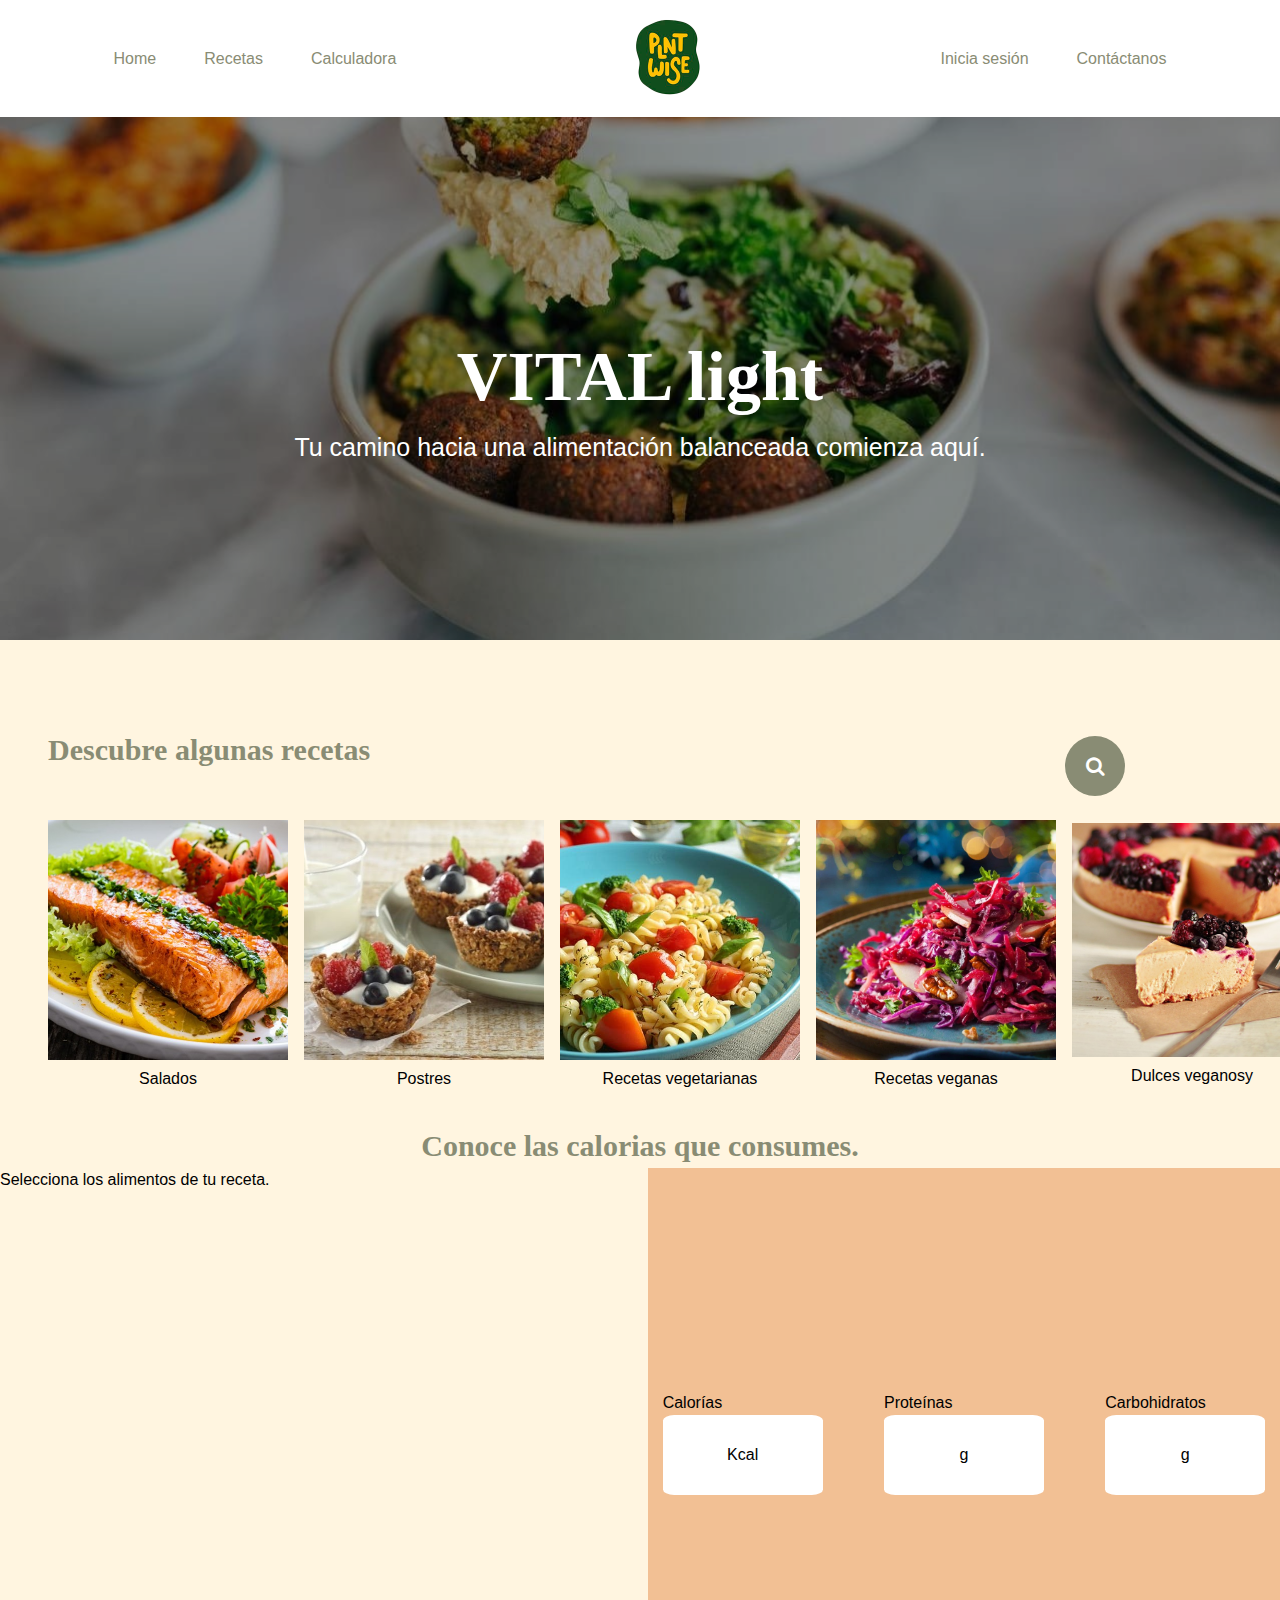
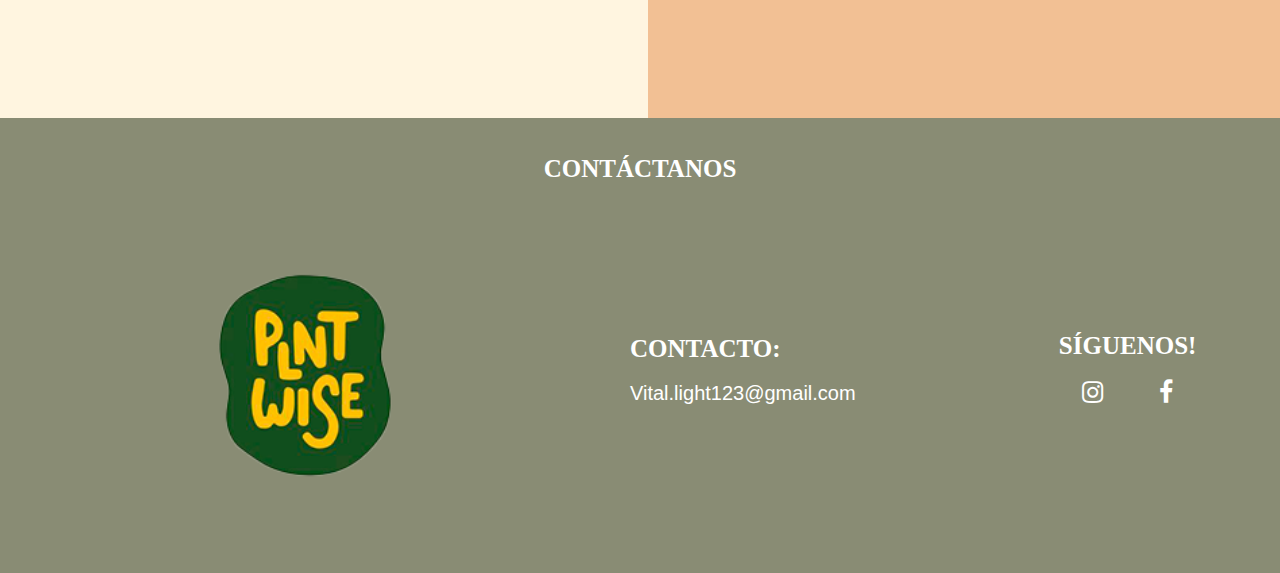
==== public html/index.html @ 68bd971a "Arreglo estructura" ====
<!DOCTYPE html>
<html lang="en">
<head>
    <meta charset="UTF-8">
    <meta name="viewport" content="width=device-width, initial-scale=1.0">
    <link rel="stylesheet" href="css/vital_light.css">
    <link rel="stylesheet" href="https://stackpath.bootstrapcdn.com/font-awesome/4.7.0/css/font-awesome.min.css">
    <title>VITAL light</title>
</head>
<body>
    <nav class="navbar navbar-collapse">
        <ul class="navbar-nav">
            <li><a href="#hero" class="nav-link">Home</a></li>
            <li><a href="#recetas" class="nav-link">Recetas</a></li>
            <li><a href="#calculadora" class="nav-link">Calculadora</a></li>
        </ul>
        <div>
            <img src="assets/logo.png" class="brand-img" alt="" width="90px">
            <!--<span class="brand-txt">VITAL light</span> Para luego--> 
        </div>
        <ul class="navbar-nav">
            <li><a href="html/login.html" target="_blank">Inicia sesión</a></li>
            <li><a href="#footer" class="nav-link">Contáctanos</a></li>
        </ul>
    </nav>
    <header class="hero">
        <img src="assets/recetas-veganas1.jpg" class="hero-img" alt="">
        <div class="hero-txt">
            <h1>VITAL light</h1>
            <p>Tu camino hacia una alimentación balanceada comienza aquí.</p>
        </div>
    </header>
    <div id="recetas" class="recetas">
        <div class="recetas-contenedor">
            <h2>Descubre algunas recetas</h2>
            <div class="buscador">
                <input type="text" placeholder="Busca recetas">
                <div class="search-btn">
                    <i class="fa fa-search"></i>
                </div>
            </div>
        </div>
        <div class="tipos-recetas">
            <div class="recetas-btn">
                <a href="html/recetas.html" target="_blank"><img src="assets/salados.jpg" alt=""></a>
                <p>Salados</p>
            </div>
            <div class="recetas-btn">
                <a href="html/recetas.html" target="_blank"><img src="assets/postres.jpg" alt=""></a>
                <p>Postres</p>
            </div>
            <div class="recetas-btn">
                <a href="html/recetas.html" target="_blank"><img src="assets/vegetariana.jpg" alt=""></a>
                <p>Recetas vegetarianas</p>
            </div>
            <div class="recetas-btn">
                <a href="html/recetas.html" target="_blank"><img src="assets/recetas-veganas.jpeg" alt=""></a>
                <p>Recetas veganas</p>
            </div>
            <div class="recetas-btn">
                <a href="html/recetas.html" target="_blank"><img src="assets/postre-vegano.jpg" alt=""></a>
                <p>Dulces veganosy</p>
            </div>
        </div>
    </div>
    
    <div id="calculadora" class="calculadora">
        <h3>Conoce las calorias que consumes.</h3>
        <div class="calculadora-contenedor">
            <div class="lista">
                <p>Selecciona los alimentos de tu receta.</p>
            </div>
            <div class="resul-contenedor">
                <div class="cuadro">
                    <p>Calorías</p>
                    <div class="resultado">
                        <p>Kcal</p>
                    </div>
                </div>
                <div class="cuadro">
                    <p>Proteínas</p>
                    <div class="resultado">
                        <p>g</p>
                    </div>
                </div>
                <div class="cuadro">
                    <p>Carbohidratos</p>
                    <div class="resultado">
                        <p>g</p>
                    </div>
                </div>
            </div>
        </div>
    </div>
    <footer id="footer" class="footer-contenedor">
        <h5>Contáctanos</h5>
            <div class="footer">
                <img src="assets/logo.png" alt="">
                <div>
                    <h5>Contacto:</h5>
                    <ul class="contact">
                        <li><a href="">Vital.light123@gmail.com</a></li>
                    </ul> 
                </div>
                <br>
                <div>
                    <h5>Síguenos!</h5>
                    <ul class="social">
                        <li><a class="fa fa-instagram" href="#"></a></li>
                        <li><a class="fa fa-facebook" href="#"></a></li>
                    </ul>
                </div>
            </div>
    </footer>
</body>
</html>
---- public html/css/vital_light.css ----
*{
    margin: auto;
    padding: 0;
    list-style: none;
    text-decoration: none;
}

html{
    width: 100%;
    font-family: sans-serif;
    line-height: 1.5;
    background-color: #fff5e0;
}

body{
    width: 100%;
}

h1, h2, h3, h4, h5, h6 {
    font-family: lucida;
}

h2, h3 {
    font-size: 30px;
    color: #898C74;

}

h5 {
    text-transform: uppercase;
    font-size: 25px;
    color: #fff;
    margin-bottom: 10px
}

.navbar a {
    color: #898C74;
    background-color: transparent;
    transition: all 200ms;
}

.navbar a:hover {
    color: #BF5471;
}

.navbar {
    display: -webkit-box;
    display: -webkit-flex;
    display: -ms-flexbox;
    display: flex;
    -webkit-box-orient: vertical;
    -webkit-box-direction: normal;
    -webkit-flex-direction: column;
    -ms-flex-direction: column;
    flex-direction: row;
    padding-left: 0;
    margin-bottom: 0;
    list-style: none;
    position: fixed;
    z-index: 1000;
    width: 100%;
    height: 13%;
    background-color: #fff;
}

.navbar .nav-link {
    padding-right: 0;
    padding-left: 0;
}

.navbar-nav{
    display: flex;
    flex-direction: row;
    gap: 3rem;
}

.hero{
    width: 100%;
    position: relative;
}

.hero-txt h1 {
    font-size: 70px;
}

.hero-txt p{
    font-size: 25px;
}

.hero-img {
    width: 100%;
    position: relative;
    filter: brightness(0.6);
}

.hero-txt{
    position: absolute;
    top: 50%;
    left: 0;
    width: 100%;
    text-align: center;
    color: #fff;
}

.recetas-contenedor {
    padding: 3em;
}

.buscador {
    position: absolute;
    left: 85%;
    transform: translate(-50%, -50%);
    padding: 1em;
}

.buscador > input {
    outline: none;
    box-sizing: border-box;
    height: 2em; 
    width: 0;
    padding: 0 1.25rem; 
    color: #000;
    border-radius: 50px;
    font-size: 1.25rem; 
    border: 1px solid #898C74;
    transition: all .7s ease;
}

::placeholder {
    color: gray;
}

.search-btn {
    position: absolute;
    right: 0;
    top: 0;
    width: 3.75rem; 
    height: 3.75rem; 
    background-color: #898C74;
    line-height: 3.75rem; 
    border-radius: 50%;
    text-align: center;
    cursor: pointer;
    transition: .5s;
}

.search-btn i {
    font-size: 1.25rem;
    color: #fff;
    line-height: 3.75rem; 
    transition: all .7s ease;
}

.buscador:hover input {
    width: 21.875rem; 
}

.buscador:hover i {
    transform: rotate(-360deg);
}

.recetas {
    padding: 2em 0;
}

.tipos-recetas {
    display: flex;
    align-items: flex-start;
    flex-direction: row;
    padding: 0 3em;
    gap: 1em;
    align-items: center;
}

.tipos-recetas img {
    width: 15em;
    transition: all .7s ease;
}

.tipos-recetas a:hover img {
    filter: brightness(0.6);
}

.recetas-btn {
    display: flex;
    flex-direction: column;
    align-items: center;
}

.footer-contenedor{
    display: flex;
    flex-direction: column;
    background-color: #898C74;
    padding: 2em;
}

.footer {
    display: flex;
    flex-direction: row;
    align-items: flex-start;
    padding: 50px;
    width: 100%;
}

.footer img {
    width: 20%;
}

.contact {
    font-size: 20px;
}

.contact li, a {
    color: #fff;
    transition: all .5s ease;
}

.social {
    display: flex;
    flex-direction: row;
    gap: 10px;
    font-size: 25px;
}

.social li a{
    color: #fff;
    transition: all .5s ease;
}

.social li a:hover {
    color: #BF5471;
}

.calculadora {
    display: flex;
    flex-direction: column;
}

.calculadora-contenedor {
    display: flex;
    flex-direction: row;
    width: 100%;
    height: 550px;
    padding: 0;
    gap: 1em;
}

.lista {
    width: 50%;
    height: 100%;
}

.resul-contenedor {
    display: flex;
    flex-direction: row;
    align-items: flex-start;
    gap: 2em;
    width: 50%;
    height: 100%;
    background-color: #F2C094;
}

.resultado {
    background-color: #fff;
    width: 10em;
    height: 5em;
    border-radius: 7%;
    display: flex;
    align-items: flex-end;
    justify-content: end;
}
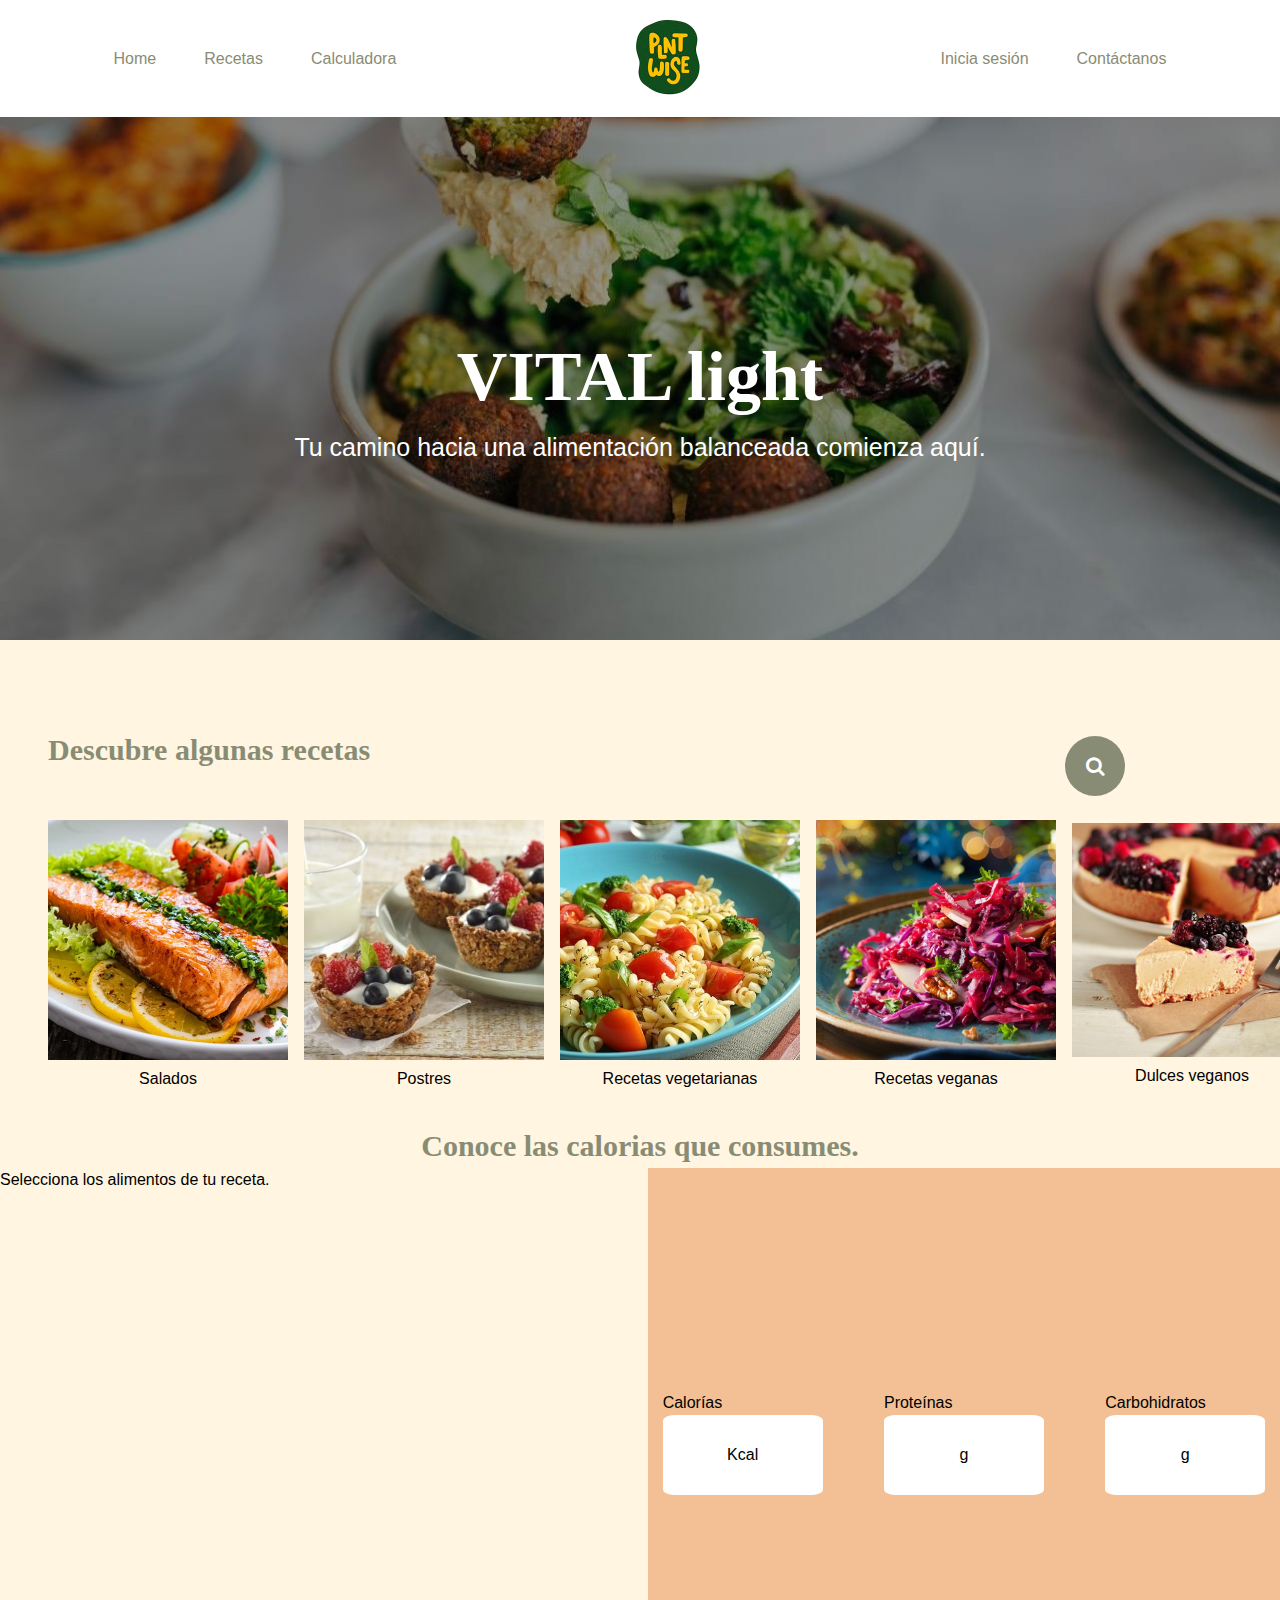
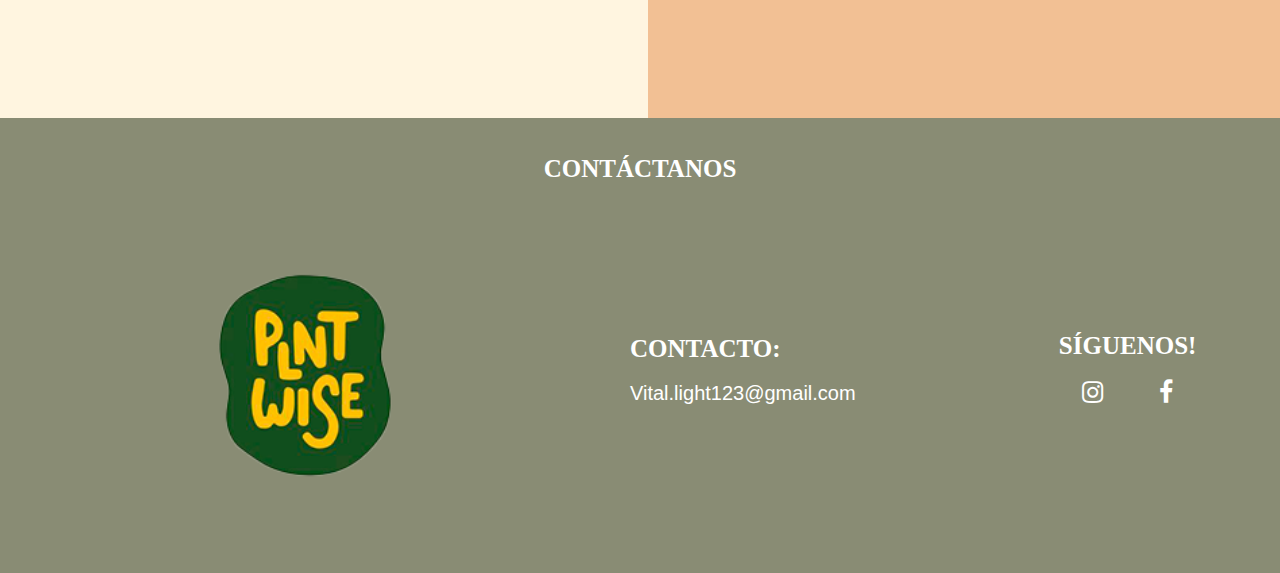
==== commit 9340c068: "Arreglando" ====
--- a/public html/index.html
+++ b/public html/index.html
@@ -19,7 +19,7 @@
             <!--<span class="brand-txt">VITAL light</span> Para luego--> 
         </div>
         <ul class="navbar-nav">
-            <li><a href="html/login.html" target="_blank">Inicia sesión</a></li>
+            <li><a href="login.html" target="_blank">Inicia sesión</a></li>
             <li><a href="#footer" class="nav-link">Contáctanos</a></li>
         </ul>
     </nav>
@@ -42,24 +42,24 @@
         </div>
         <div class="tipos-recetas">
             <div class="recetas-btn">
-                <a href="html/recetas.html" target="_blank"><img src="assets/salados.jpg" alt=""></a>
+                <a href="recetas.html" target="_blank"><img src="assets/salados.jpg" alt=""></a>
                 <p>Salados</p>
             </div>
             <div class="recetas-btn">
-                <a href="html/recetas.html" target="_blank"><img src="assets/postres.jpg" alt=""></a>
+                <a href="recetas.html" target="_blank"><img src="assets/postres.jpg" alt=""></a>
                 <p>Postres</p>
             </div>
             <div class="recetas-btn">
-                <a href="html/recetas.html" target="_blank"><img src="assets/vegetariana.jpg" alt=""></a>
+                <a href="recetas.html" target="_blank"><img src="assets/vegetariana.jpg" alt=""></a>
                 <p>Recetas vegetarianas</p>
             </div>
             <div class="recetas-btn">
-                <a href="html/recetas.html" target="_blank"><img src="assets/recetas-veganas.jpeg" alt=""></a>
+                <a href="recetas.html" target="_blank"><img src="assets/recetas-veganas.jpeg" alt=""></a>
                 <p>Recetas veganas</p>
             </div>
             <div class="recetas-btn">
-                <a href="html/recetas.html" target="_blank"><img src="assets/postre-vegano.jpg" alt=""></a>
-                <p>Dulces veganosy</p>
+                <a href="recetas.html" target="_blank"><img src="assets/postre-vegano.jpg" alt=""></a>
+                <p>Dulces veganos</p>
             </div>
         </div>
     </div>
